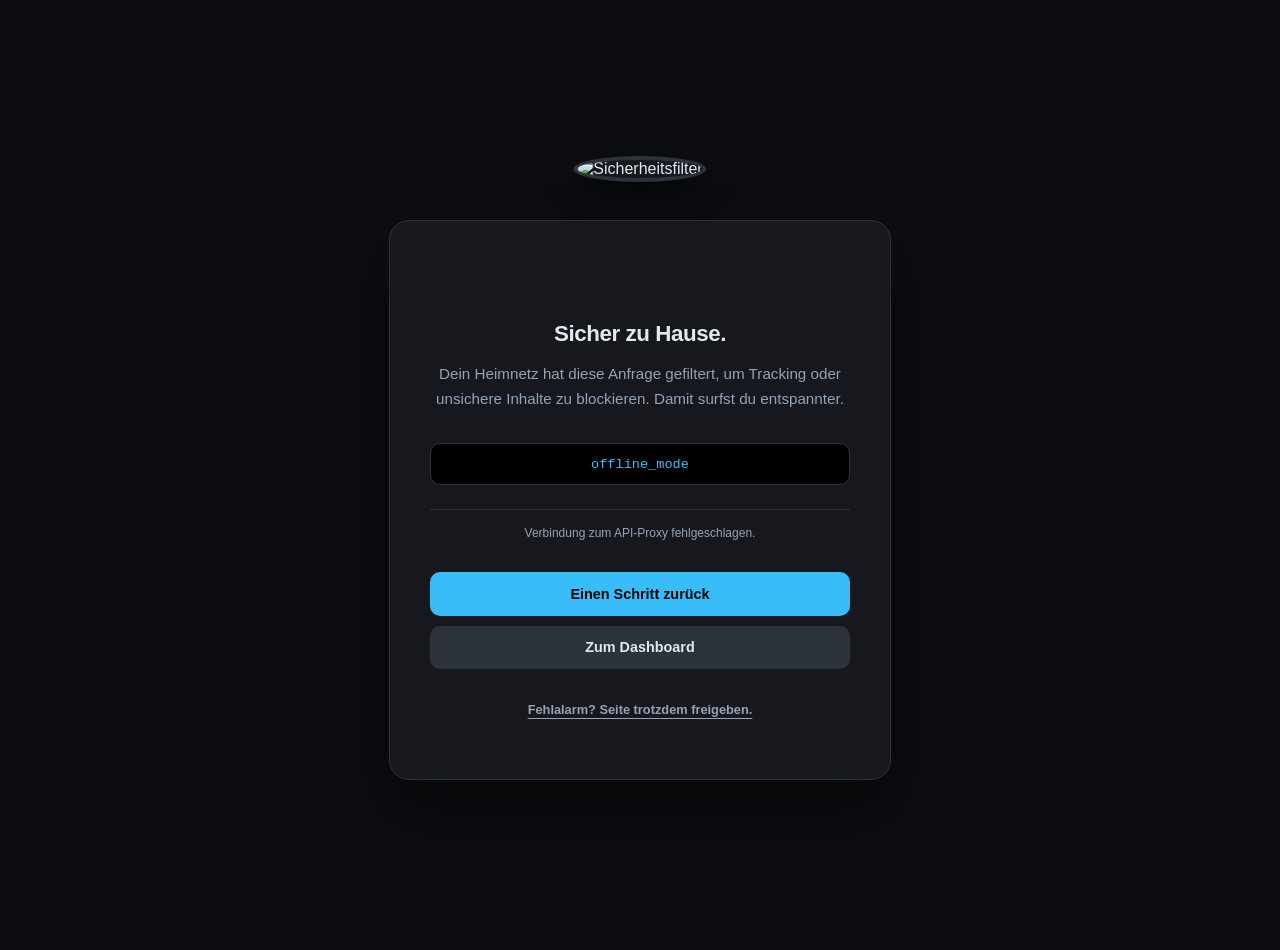
==== html/blockpage_test.html @ 6d5d71c4 "Merge pull request #2 from anisfencheltee/refactor/removedCSSAndJSFromHTMLPage CSS and JS Stuff is n" ====
<!DOCTYPE html>
<html lang="de">

<head>
    <meta charset="UTF-8">
    <meta name="viewport" content="width=device-width, initial-scale=1.0">
    <title>Sicher zu Hause | neinle.int</title>
    <link rel="stylesheet" href="style.css">
</head>

<body>
    <div class="container">
        <div class="icon-area">
            <img src="./headImageBotCute.png" alt="Sicherheitsfilter" class="status-image">
        </div>

        <div class="card-content">
            <h1>Sicher zu Hause.</h1>
            <p>Dein Heimnetz hat diese Anfrage gefiltert, um Tracking oder unsichere Inhalte zu blockieren. Damit surfst
                du entspannter.</p>

            <div class="domain-box" id="domain">checking_domain...</div>

            <div class="details" id="reason">
                Wird über die AdGuard-API geprüft...
            </div>

            <div class="btn-group">
                <button onclick="history.back()" class="btn btn-primary">Einen Schritt zurück</button>
                <a href="https://home.neinle.int" class="btn btn-secondary">Zum Dashboard</a>
                <button onclick="requestWhitelist()" class="btn btn-text" id="whitelistBtn">
                    Fehlalarm? Seite trotzdem freigeben.
                </button>
            </div>
        </div>
    </div>

   <script src="scripts.js"></script>
</body>

</html>
---- html/style.css ----
:root {
    --bg: #0d0e12;
    --card: #16181d;
    --text: #e2e8f0;
    --accent: #94a3b8;
    --highlight: #38bdf8;
    --border: #2d333b;
}

body {
    font-family: 'Inter', -apple-system, sans-serif;
    background-color: var(--bg);
    color: var(--text);
    display: flex;
    justify-content: center;
    align-items: center;
    height: 100vh;
    margin: 0;
    /* Sorgt dafür, dass genug Platz für den Überhang ist */
    padding-top: 50px;
}

.container {
    background: var(--card);
    /* Mehr Padding unten, damit es ausbalanciert ist */
    padding: 0 2.5rem 3rem 2.5rem;
    border-radius: 20px;
    width: 100%;
    max-width: 420px;
    text-align: center;
    border: 1px solid var(--border);
    box-shadow: 0 30px 60px rgba(0, 0, 0, 0.5);
    /* WICHTIG: Damit wir das Bild relativ positionieren können */
    position: relative;
    /* Sorgt dafür, dass alles *außer* dem Überhang innerhalb bleibt */
    overflow: visible;
}

/* Neue Container-Klasse für den Überhang */
.icon-area {
    position: absolute;
    top: -65px;
    /* Die Hälfte der Höhe + ein bisschen Rand */
    left: 50%;
    transform: translateX(-50%);
    /* Zentriert es exakt */
    z-index: 10;
    /* Setzt es *über* den Border der Karte */
}

.status-image {
    /* Das Bild ist jetzt 130px statt 80px/100px */
    width: 130px;
    height: 130px;
    border-radius: 50%;
    object-fit: cover;
    /* Der Border gehört jetzt zum Bild, nicht zur Karte */
    border: 4px solid var(--border);
    /* Ein starker Schatten, der den Überhang betont */
    box-shadow: 0 10px 30px rgba(0, 0, 0, 0.7);
    background: var(--card);
    /* Verhindert, dass man durchschaut */
}

/* Wir müssen den Content der Karte nach unten schieben */
.card-content {
    padding-top: 100px;
}

h1 {
    font-size: 1.4rem;
    font-weight: 700;
    margin: 0 0 0.5rem 0;
    color: var(--text);
    letter-spacing: -0.02em;
}

p {
    color: var(--accent);
    font-size: 0.95rem;
    line-height: 1.6;
    margin-bottom: 2rem;
}

.domain-box {
    background: #000;
    padding: 0.8rem;
    border-radius: 10px;
    font-family: 'Fira Code', monospace;
    font-size: 0.85rem;
    border: 1px solid var(--border);
    margin-bottom: 1.5rem;
    color: var(--highlight);
}

.details {
    font-size: 0.75rem;
    color: var(--accent);
    margin-bottom: 2rem;
    padding-top: 1rem;
    border-top: 1px solid var(--border);
}

.btn-group {
    display: flex;
    flex-direction: column;
    gap: 10px;
}

.btn {
    padding: 0.85rem;
    border-radius: 10px;
    font-size: 0.9rem;
    font-weight: 600;
    text-decoration: none;
    cursor: pointer;
    transition: all 0.2s ease;
    border: none;
}

.btn-primary {
    background: var(--highlight);
    color: #000;
}

.btn-secondary {
    background: var(--border);
    color: var(--text);
}

.btn-text {
    background: transparent;
    color: var(--accent);
    font-size: 0.8rem;
    margin-top: 10px;
    text-decoration: underline;
    text-underline-offset: 4px;
}

.btn:hover {
    filter: brightness(1.1);
    transform: translateY(-1px);
}
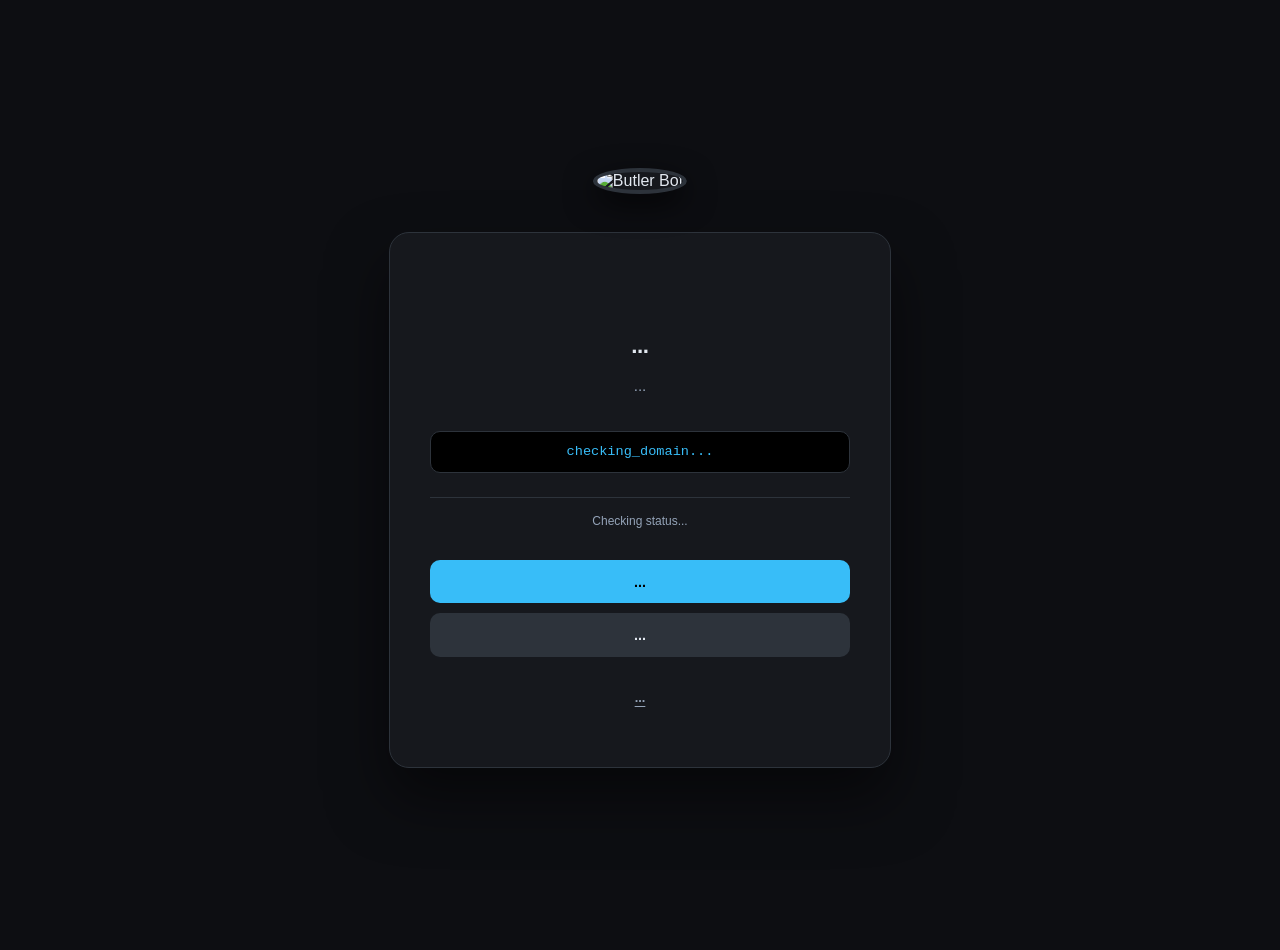
==== commit 7bc36622: "added internationalization" ====
--- a/html/blockpage_test.html
+++ b/html/blockpage_test.html
@@ -1,41 +1,35 @@
 <!DOCTYPE html>
-<html lang="de">
-
+<html lang="en">
 <head>
     <meta charset="UTF-8">
     <meta name="viewport" content="width=device-width, initial-scale=1.0">
-    <title>Sicher zu Hause | neinle.int</title>
+    <title>Security Filter</title>
     <link rel="stylesheet" href="style.css">
 </head>
-
 <body>
     <div class="container">
         <div class="icon-area">
-            <img src="./headImageBotCute.png" alt="Sicherheitsfilter" class="status-image">
+            <img src="header.png" alt="Butler Bot" class="status-image">
         </div>
 
         <div class="card-content">
-            <h1>Sicher zu Hause.</h1>
-            <p>Dein Heimnetz hat diese Anfrage gefiltert, um Tracking oder unsichere Inhalte zu blockieren. Damit surfst
-                du entspannter.</p>
+            <h1 id="title">...</h1>
+            <p id="description">...</p>
 
             <div class="domain-box" id="domain">checking_domain...</div>
 
             <div class="details" id="reason">
-                Wird über die AdGuard-API geprüft...
+                Checking status...
             </div>
 
             <div class="btn-group">
-                <button onclick="history.back()" class="btn btn-primary">Einen Schritt zurück</button>
-                <a href="https://home.neinle.int" class="btn btn-secondary">Zum Dashboard</a>
-                <button onclick="requestWhitelist()" class="btn btn-text" id="whitelistBtn">
-                    Fehlalarm? Seite trotzdem freigeben.
-                </button>
+                <button onclick="history.back()" class="btn btn-primary" id="btnBack">...</button>
+                <a href="https://home.neinle.int" class="btn btn-secondary" id="btnDashboard">...</a>
+                <button onclick="requestWhitelist()" class="btn btn-text" id="whitelistBtn">...</button>
             </div>
         </div>
     </div>
 
-   <script src="scripts.js"></script>
+    <script src="script.js"></script>
 </body>
-
 </html>
